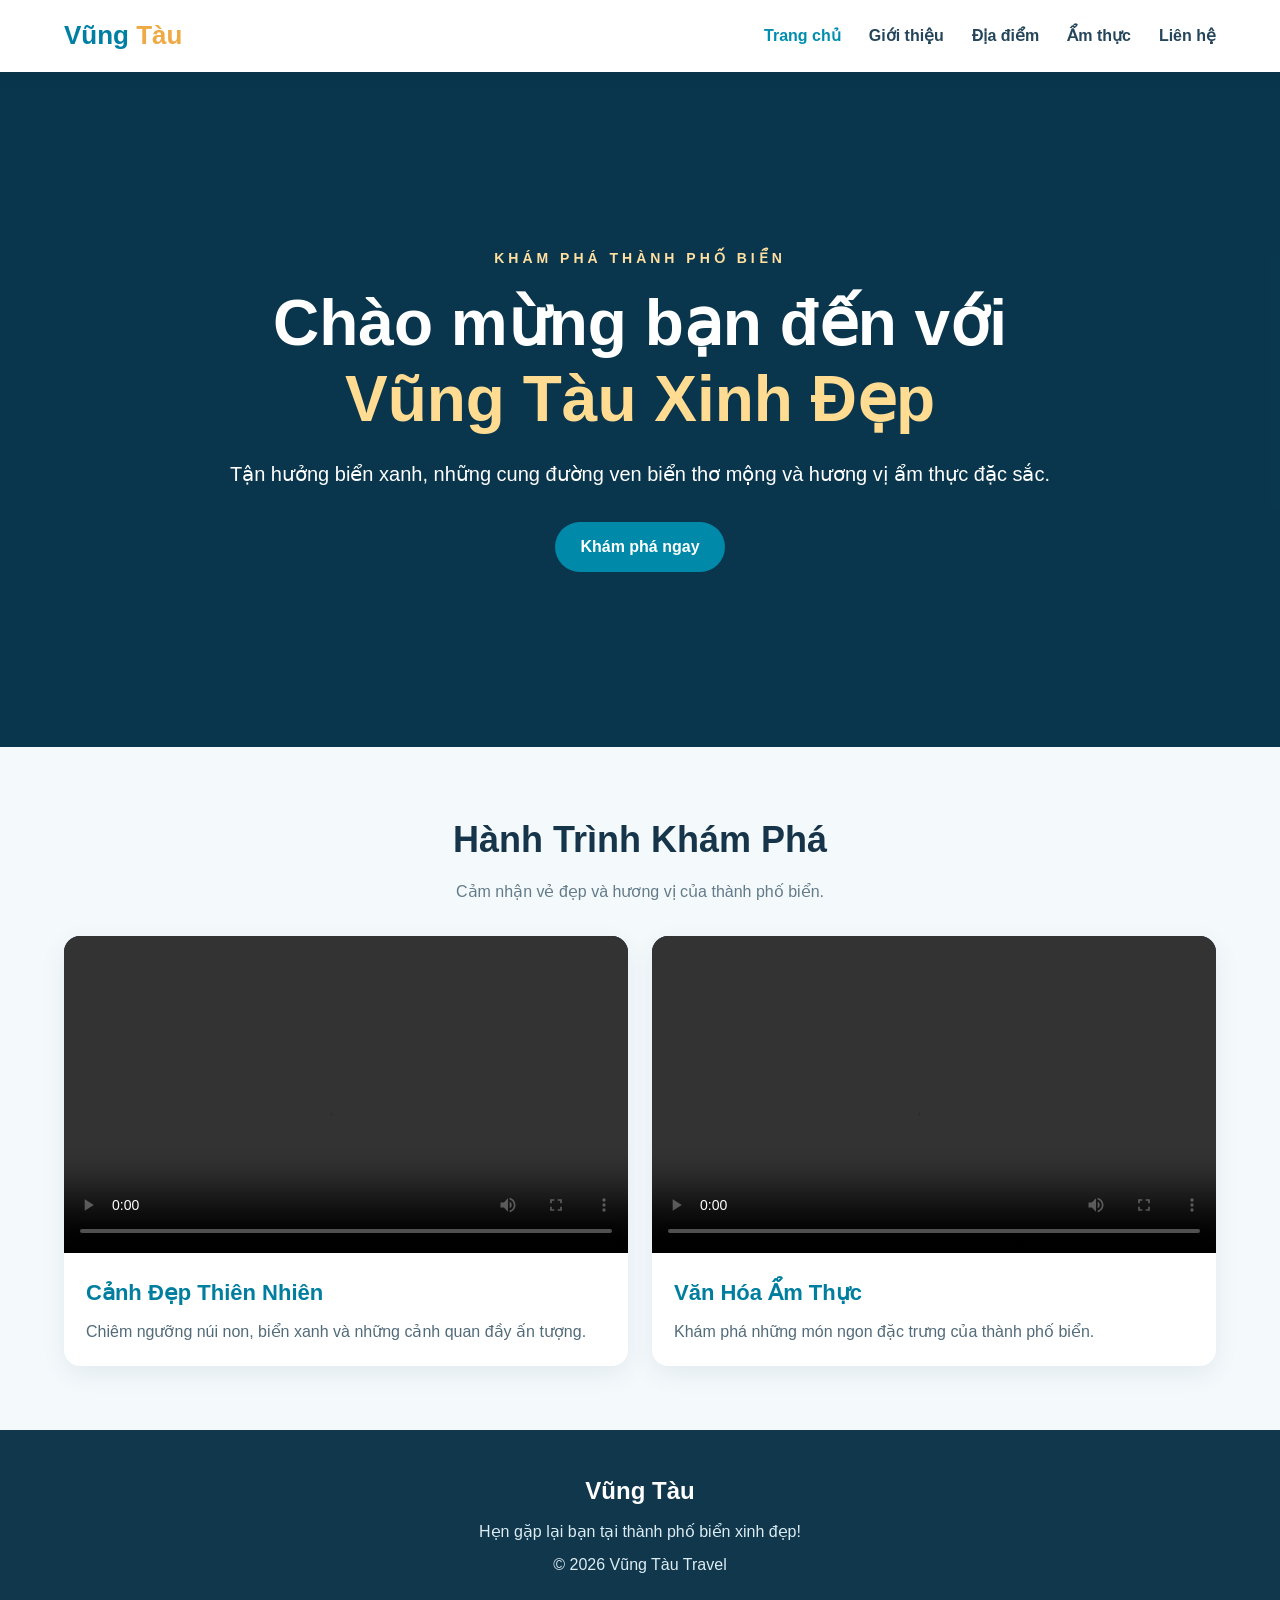
==== html/index.html @ 3d3dd637 "lan 1" ====
<!DOCTYPE html><html lang="vi"><head><meta charset="UTF-8"><meta name="viewport" content="width=device-width, initial-scale=1"><title>Vũng Tàu | Trang chủ</title><link rel="stylesheet" href="../css/style.css"></head><body><header><div class="nav"><a class="brand" href="index.html">Vũng <span>Tàu</span></a><button class="toggle" aria-label="Mở hoặc đóng menu" aria-expanded="false" aria-controls="menu">☰</button><nav id="menu"><a href="index.html" class="active" aria-current="page">Trang chủ</a><a href="gioithieu.html">Giới thiệu</a><a href="diadiem.html">Địa điểm</a><a href="amthuc.html">Ẩm thực</a><a href="lienhe.html">Liên hệ</a></nav></div></header><main><section class="hero"><video autoplay muted loop playsinline src="../video/gioi-thieu-vung-tau.mp4"></video><div class="hero-content"><div class="eyebrow">Khám phá thành phố biển</div><h1>Chào mừng bạn đến với<br><span>Vũng Tàu Xinh Đẹp</span></h1><p>Tận hưởng biển xanh, những cung đường ven biển thơ mộng và hương vị ẩm thực đặc sắc.</p><a class="btn" href="#khampha">Khám phá ngay</a></div></section><section class="section" id="khampha"><h2>Hành Trình Khám Phá</h2><p class="intro">Cảm nhận vẻ đẹp và hương vị của thành phố biển.</p><div class="grid"><article class="card"><video controls playsinline preload="metadata" src="../video/canh-dep-thien-nhien.mp4"></video><div class="card-content"><h3>Cảnh Đẹp Thiên Nhiên</h3><p>Chiêm ngưỡng núi non, biển xanh và những cảnh quan đầy ấn tượng.</p></div></article><article class="card"><video controls playsinline preload="metadata" src="../video/am-thuc-vung-tau.mp4"></video><div class="card-content"><h3>Văn Hóa Ẩm Thực</h3><p>Khám phá những món ngon đặc trưng của thành phố biển.</p></div></article></div></section></main><footer><h2>Vũng Tàu</h2><p>Hẹn gặp lại bạn tại thành phố biển xinh đẹp!</p><p>© 2026 Vũng Tàu Travel</p></footer><script src="../js/main.js"></script></body></html>
---- css/style.css ----
* {
  box-sizing: border-box;
}

html {
  scroll-behavior: smooth;
}

body {
  margin: 0;
  font-family: Arial, sans-serif;
  color: #17354a;
  background-color: #f4f9fc;
  line-height: 1.6;
}

header {
  position: sticky;
  top: 0;
  z-index: 10;
  background-color: white;
  box-shadow: 0 2px 15px rgba(0, 0, 0, 0.1);
}

.nav {
  max-width: 1200px;
  min-height: 72px;
  margin: auto;
  padding: 12px 24px;
  display: flex;
  align-items: center;
  justify-content: space-between;
}

.brand {
  font-size: 26px;
  font-weight: bold;
  color: #007fa5;
  text-decoration: none;
}

.brand span {
  color: #efaa45;
}

nav {
  display: flex;
  gap: 28px;
}

nav a {
  color: #25465a;
  text-decoration: none;
  font-weight: 600;
}

nav a:hover,
nav a.active {
  color: #008eaf;
}

.toggle {
  display: none;
  background-color: white;
  border: 1px solid #bbcdd5;
  border-radius: 8px;
  font-size: 24px;
  color: #007fa5;
  cursor: pointer;
}

.hero {
  position: relative;
  min-height: 75vh;
  display: flex;
  align-items: center;
  justify-content: center;
  overflow: hidden;
  background-color: #125572;
  color: white;
  text-align: center;
  padding: 40px 24px;
}

.hero video {
  position: absolute;
  top: 0;
  left: 0;
  width: 100%;
  height: 100%;
  object-fit: cover;
}

.hero::before {
  content: "";
  position: absolute;
  top: 0;
  left: 0;
  width: 100%;
  height: 100%;
  background-color: rgba(0, 25, 40, 0.5);
  z-index: 1;
}

.hero-content {
  position: relative;
  z-index: 2;
  max-width: 830px;
}

.eyebrow {
  text-transform: uppercase;
  letter-spacing: 4px;
  font-size: 14px;
  font-weight: bold;
  color: #ffe0a0;
}

h1 {
  font-size: 64px;
  line-height: 1.2;
  margin: 15px 0;
}

h1 span {
  color: #ffdc91;
}

.hero p {
  font-size: 20px;
}

.btn {
  display: inline-block;
  background-color: #0089a9;
  color: white;
  padding: 12px 25px;
  border-radius: 30px;
  text-decoration: none;
  font-weight: bold;
  margin-top: 12px;
}

.btn:hover {
  background-color: #006d89;
}

.section {
  max-width: 1200px;
  margin: auto;
  padding: 64px 24px;
  scroll-margin-top: 80px;
}

.section h2 {
  text-align: center;
  font-size: 36px;
  margin: 0 0 10px;
}

.intro {
  text-align: center;
  color: #637b89;
  margin: 0 auto 32px;
  max-width: 700px;
}

.band {
  background-color: #e7f4f8;
}

.grid {
  display: grid;
  grid-template-columns: repeat(2, minmax(0, 1fr));
  gap: 24px;
}

.grid.places {
  grid-template-columns: repeat(3, minmax(0, 1fr));
}

.card {
  background-color: white;
  border-radius: 16px;
  overflow: hidden;
  box-shadow: 0 8px 25px rgba(20, 59, 80, 0.08);
  transition: transform 0.2s;
}

.card:hover {
  transform: translateY(-4px);
}

.card img,
.card video {
  width: 100%;
  aspect-ratio: 16 / 9;
  object-fit: cover;
  display: block;
  background-color: #153748;
}

.card-content {
  padding: 22px;
}

.card h3 {
  margin: 0 0 8px;
  color: #007e9f;
  font-size: 22px;
}

.card p {
  margin: 0;
  color: #526b79;
}

footer {
  text-align: center;
  padding: 42px 20px;
  background-color: #10374b;
  color: #dcecf3;
}

footer h2 {
  color: white;
  margin: 0;
}

footer p {
  margin: 8px 0;
}

@media screen and (max-width: 850px) {
  nav {
    gap: 15px;
  }

  h1 {
    font-size: 48px;
  }

  .grid.places {
    grid-template-columns: repeat(2, minmax(0, 1fr));
  }
}

@media screen and (max-width: 650px) {
  .nav {
    min-height: 64px;
    padding: 10px 18px;
  }

  .toggle {
    display: block;
  }

  nav {
    display: none;
    position: absolute;
    top: 100%;
    left: 0;
    right: 0;
    background-color: white;
    padding: 12px 24px 20px;
    flex-direction: column;
    gap: 0;
    box-shadow: 0 8px 12px rgba(0, 0, 0, 0.1);
  }

  nav.open {
    display: flex;
  }

  nav a {
    padding: 12px 0;
    border-bottom: 1px solid #eef2f4;
  }

  .hero {
    min-height: 520px;
  }

  h1 {
    font-size: 36px;
  }

  .hero p {
    font-size: 16px;
  }

  .eyebrow {
    font-size: 12px;
    letter-spacing: 2px;
  }

  .section {
    padding: 42px 18px;
  }

  .section h2 {
    font-size: 28px;
  }

  .grid,
  .grid.places {
    grid-template-columns: 1fr;
  }

  .card-content {
    padding: 16px;
  }
}
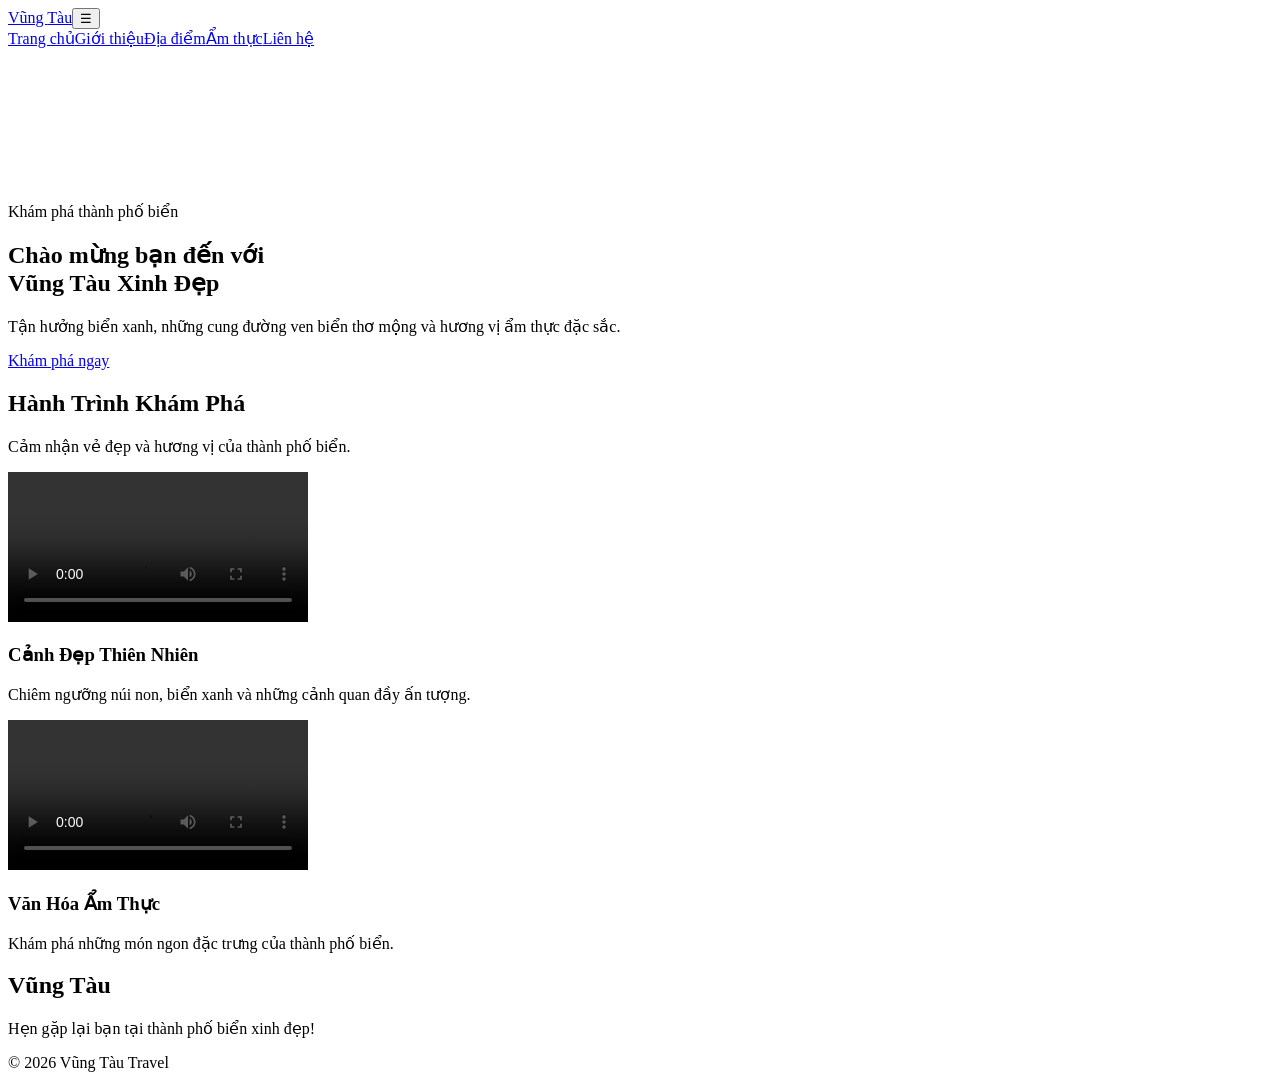
==== commit 63bb1dc3: "fix loi menu va video" ====
--- a/html/index.html
+++ b/html/index.html
@@ -1 +1,89 @@
-<!DOCTYPE html><html lang="vi"><head><meta charset="UTF-8"><meta name="viewport" content="width=device-width, initial-scale=1"><title>Vũng Tàu | Trang chủ</title><link rel="stylesheet" href="../css/style.css"></head><body><header><div class="nav"><a class="brand" href="index.html">Vũng <span>Tàu</span></a><button class="toggle" aria-label="Mở hoặc đóng menu" aria-expanded="false" aria-controls="menu">☰</button><nav id="menu"><a href="index.html" class="active" aria-current="page">Trang chủ</a><a href="gioithieu.html">Giới thiệu</a><a href="diadiem.html">Địa điểm</a><a href="amthuc.html">Ẩm thực</a><a href="lienhe.html">Liên hệ</a></nav></div></header><main><section class="hero"><video autoplay muted loop playsinline src="../video/gioi-thieu-vung-tau.mp4"></video><div class="hero-content"><div class="eyebrow">Khám phá thành phố biển</div><h1>Chào mừng bạn đến với<br><span>Vũng Tàu Xinh Đẹp</span></h1><p>Tận hưởng biển xanh, những cung đường ven biển thơ mộng và hương vị ẩm thực đặc sắc.</p><a class="btn" href="#khampha">Khám phá ngay</a></div></section><section class="section" id="khampha"><h2>Hành Trình Khám Phá</h2><p class="intro">Cảm nhận vẻ đẹp và hương vị của thành phố biển.</p><div class="grid"><article class="card"><video controls playsinline preload="metadata" src="../video/canh-dep-thien-nhien.mp4"></video><div class="card-content"><h3>Cảnh Đẹp Thiên Nhiên</h3><p>Chiêm ngưỡng núi non, biển xanh và những cảnh quan đầy ấn tượng.</p></div></article><article class="card"><video controls playsinline preload="metadata" src="../video/am-thuc-vung-tau.mp4"></video><div class="card-content"><h3>Văn Hóa Ẩm Thực</h3><p>Khám phá những món ngon đặc trưng của thành phố biển.</p></div></article></div></section></main><footer><h2>Vũng Tàu</h2><p>Hẹn gặp lại bạn tại thành phố biển xinh đẹp!</p><p>© 2026 Vũng Tàu Travel</p></footer><script src="../js/main.js"></script></body></html>+<!doctype html>
+<html lang="vi">
+  <head>
+    <meta charset="UTF-8" />
+    <meta name="viewport" content="width=device-width, initial-scale=1" />
+    <title>Vũng Tàu | Trang chủ</title>
+    <link rel="stylesheet" href="./css/style.css" />
+  </head>
+  <body>
+    <header>
+      <div class="nav">
+        <a class="brand" href="./index.html">Vũng <span>Tàu</span></a
+        ><button
+          class="toggle"
+          aria-label="Mở hoặc đóng menu"
+          aria-expanded="false"
+          aria-controls="menu"
+        >
+          ☰
+        </button>
+        <nav id="menu">
+          <a href="./index.html" class="active" aria-current="page">Trang chủ</a
+          ><a href="./gioithieu.html">Giới thiệu</a
+          ><a href="./diadiem.html">Địa điểm</a
+          ><a href="./amthuc.html">Ẩm thực</a
+          ><a href="./lienhe.html">Liên hệ</a>
+        </nav>
+      </div>
+    </header>
+    <main>
+      <section class="hero">
+        <video
+          autoplay
+          muted
+          loop
+          playsinline
+          src="./video/gioi-thieu-vung-tau.mp4"
+        ></video>
+        <div class="hero-content">
+          <div class="eyebrow">Khám phá thành phố biển</div>
+          <h1>Chào mừng bạn đến với<br /><span>Vũng Tàu Xinh Đẹp</span></h1>
+          <p>
+            Tận hưởng biển xanh, những cung đường ven biển thơ mộng và hương vị
+            ẩm thực đặc sắc.
+          </p>
+          <a class="btn" href="#khampha">Khám phá ngay</a>
+        </div>
+      </section>
+      <section class="section" id="khampha">
+        <h2>Hành Trình Khám Phá</h2>
+        <p class="intro">Cảm nhận vẻ đẹp và hương vị của thành phố biển.</p>
+        <div class="grid">
+          <article class="card">
+            <video
+              controls
+              playsinline
+              preload="metadata"
+              src="./video/canh-dep-thien-nhien.mp4"
+            ></video>
+            <div class="card-content">
+              <h3>Cảnh Đẹp Thiên Nhiên</h3>
+              <p>
+                Chiêm ngưỡng núi non, biển xanh và những cảnh quan đầy ấn tượng.
+              </p>
+            </div>
+          </article>
+          <article class="card">
+            <video
+              controls
+              playsinline
+              preload="metadata"
+              src="./video/am-thuc-vung-tau.mp4"
+            ></video>
+            <div class="card-content">
+              <h3>Văn Hóa Ẩm Thực</h3>
+              <p>Khám phá những món ngon đặc trưng của thành phố biển.</p>
+            </div>
+          </article>
+        </div>
+      </section>
+    </main>
+    <footer>
+      <h2>Vũng Tàu</h2>
+      <p>Hẹn gặp lại bạn tại thành phố biển xinh đẹp!</p>
+      <p>© 2026 Vũng Tàu Travel</p>
+    </footer>
+    <script src="./js/main.js"></script>
+  </body>
+</html>
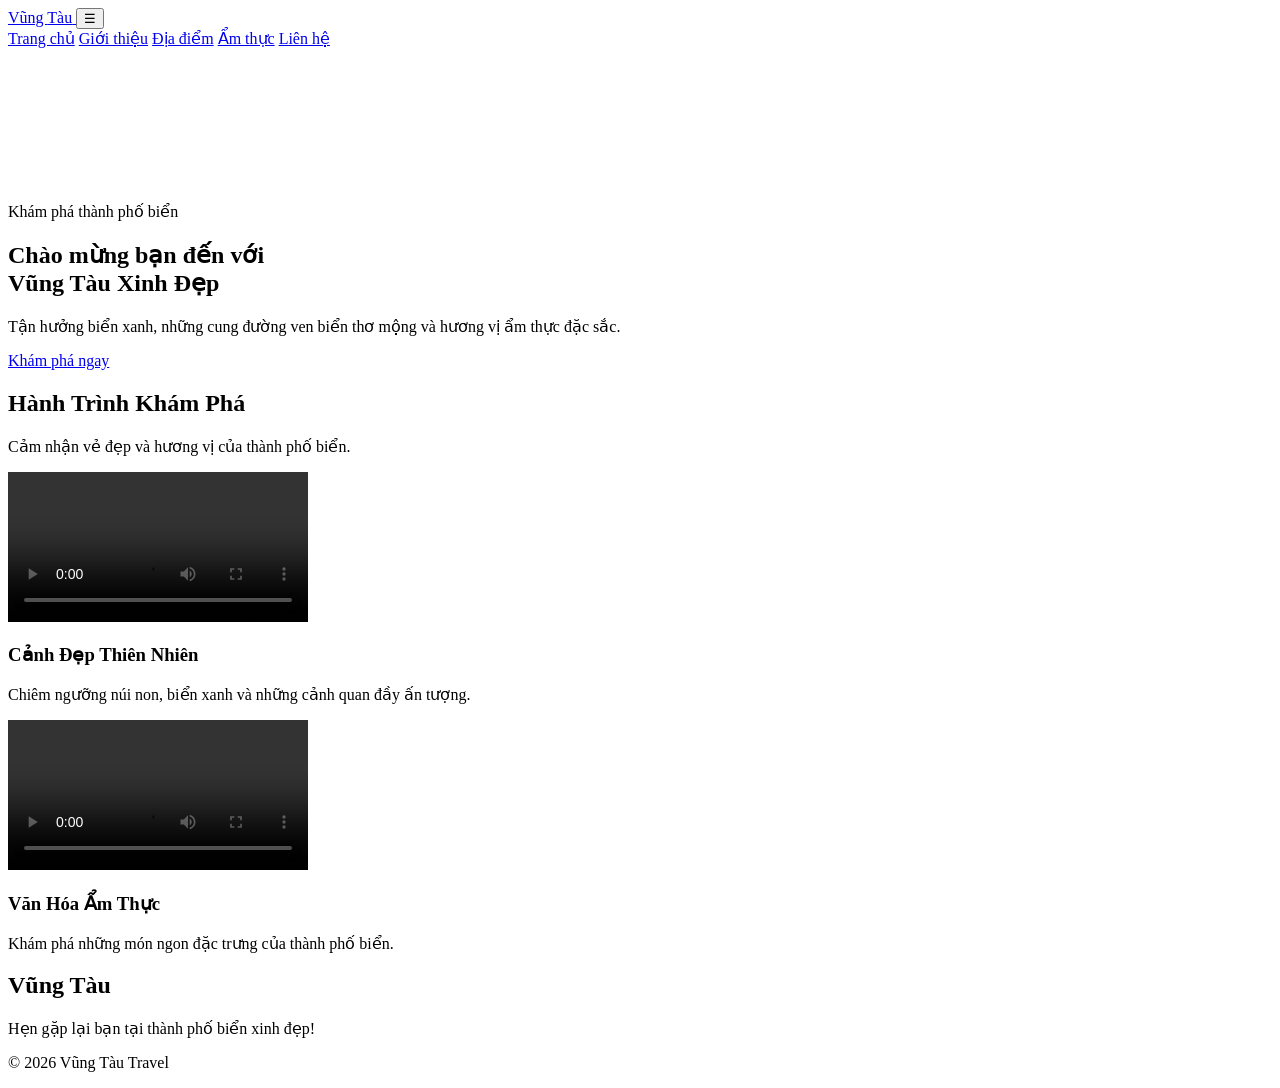
==== commit a0cc04c0: "fix loii link và menu" ====
--- a/html/index.html
+++ b/html/index.html
@@ -6,11 +6,13 @@
     <title>Vũng Tàu | Trang chủ</title>
     <link rel="stylesheet" href="./css/style.css" />
   </head>
+
   <body>
     <header>
       <div class="nav">
-        <a class="brand" href="./index.html">Vũng <span>Tàu</span></a
-        ><button
+        <a class="brand" href="./index.html"> Vũng <span>Tàu</span> </a>
+
+        <button
           class="toggle"
           aria-label="Mở hoặc đóng menu"
           aria-expanded="false"
@@ -18,15 +20,17 @@
         >
           ☰
         </button>
+
         <nav id="menu">
-          <a href="./index.html" class="active" aria-current="page">Trang chủ</a
-          ><a href="./gioithieu.html">Giới thiệu</a
-          ><a href="./diadiem.html">Địa điểm</a
-          ><a href="./amthuc.html">Ẩm thực</a
-          ><a href="./lienhe.html">Liên hệ</a>
+          <a href="./index.html" class="active">Trang chủ</a>
+          <a href="./html/gioithieu.html">Giới thiệu</a>
+          <a href="./html/diadiem.html">Địa điểm</a>
+          <a href="./html/amthuc.html">Ẩm thực</a>
+          <a href="./html/lienhe.html">Liên hệ</a>
         </nav>
       </div>
     </header>
+
     <main>
       <section class="hero">
         <video
@@ -36,19 +40,30 @@
           playsinline
           src="./video/gioi-thieu-vung-tau.mp4"
         ></video>
+
         <div class="hero-content">
           <div class="eyebrow">Khám phá thành phố biển</div>
-          <h1>Chào mừng bạn đến với<br /><span>Vũng Tàu Xinh Đẹp</span></h1>
+
+          <h1>
+            Chào mừng bạn đến với
+            <br />
+            <span>Vũng Tàu Xinh Đẹp</span>
+          </h1>
+
           <p>
             Tận hưởng biển xanh, những cung đường ven biển thơ mộng và hương vị
             ẩm thực đặc sắc.
           </p>
+
           <a class="btn" href="#khampha">Khám phá ngay</a>
         </div>
       </section>
+
       <section class="section" id="khampha">
         <h2>Hành Trình Khám Phá</h2>
+
         <p class="intro">Cảm nhận vẻ đẹp và hương vị của thành phố biển.</p>
+
         <div class="grid">
           <article class="card">
             <video
@@ -57,6 +72,7 @@
               preload="metadata"
               src="./video/canh-dep-thien-nhien.mp4"
             ></video>
+
             <div class="card-content">
               <h3>Cảnh Đẹp Thiên Nhiên</h3>
               <p>
@@ -64,6 +80,7 @@
               </p>
             </div>
           </article>
+
           <article class="card">
             <video
               controls
@@ -71,6 +88,7 @@
               preload="metadata"
               src="./video/am-thuc-vung-tau.mp4"
             ></video>
+
             <div class="card-content">
               <h3>Văn Hóa Ẩm Thực</h3>
               <p>Khám phá những món ngon đặc trưng của thành phố biển.</p>
@@ -79,11 +97,13 @@
         </div>
       </section>
     </main>
+
     <footer>
       <h2>Vũng Tàu</h2>
       <p>Hẹn gặp lại bạn tại thành phố biển xinh đẹp!</p>
       <p>© 2026 Vũng Tàu Travel</p>
     </footer>
+
     <script src="./js/main.js"></script>
   </body>
 </html>
